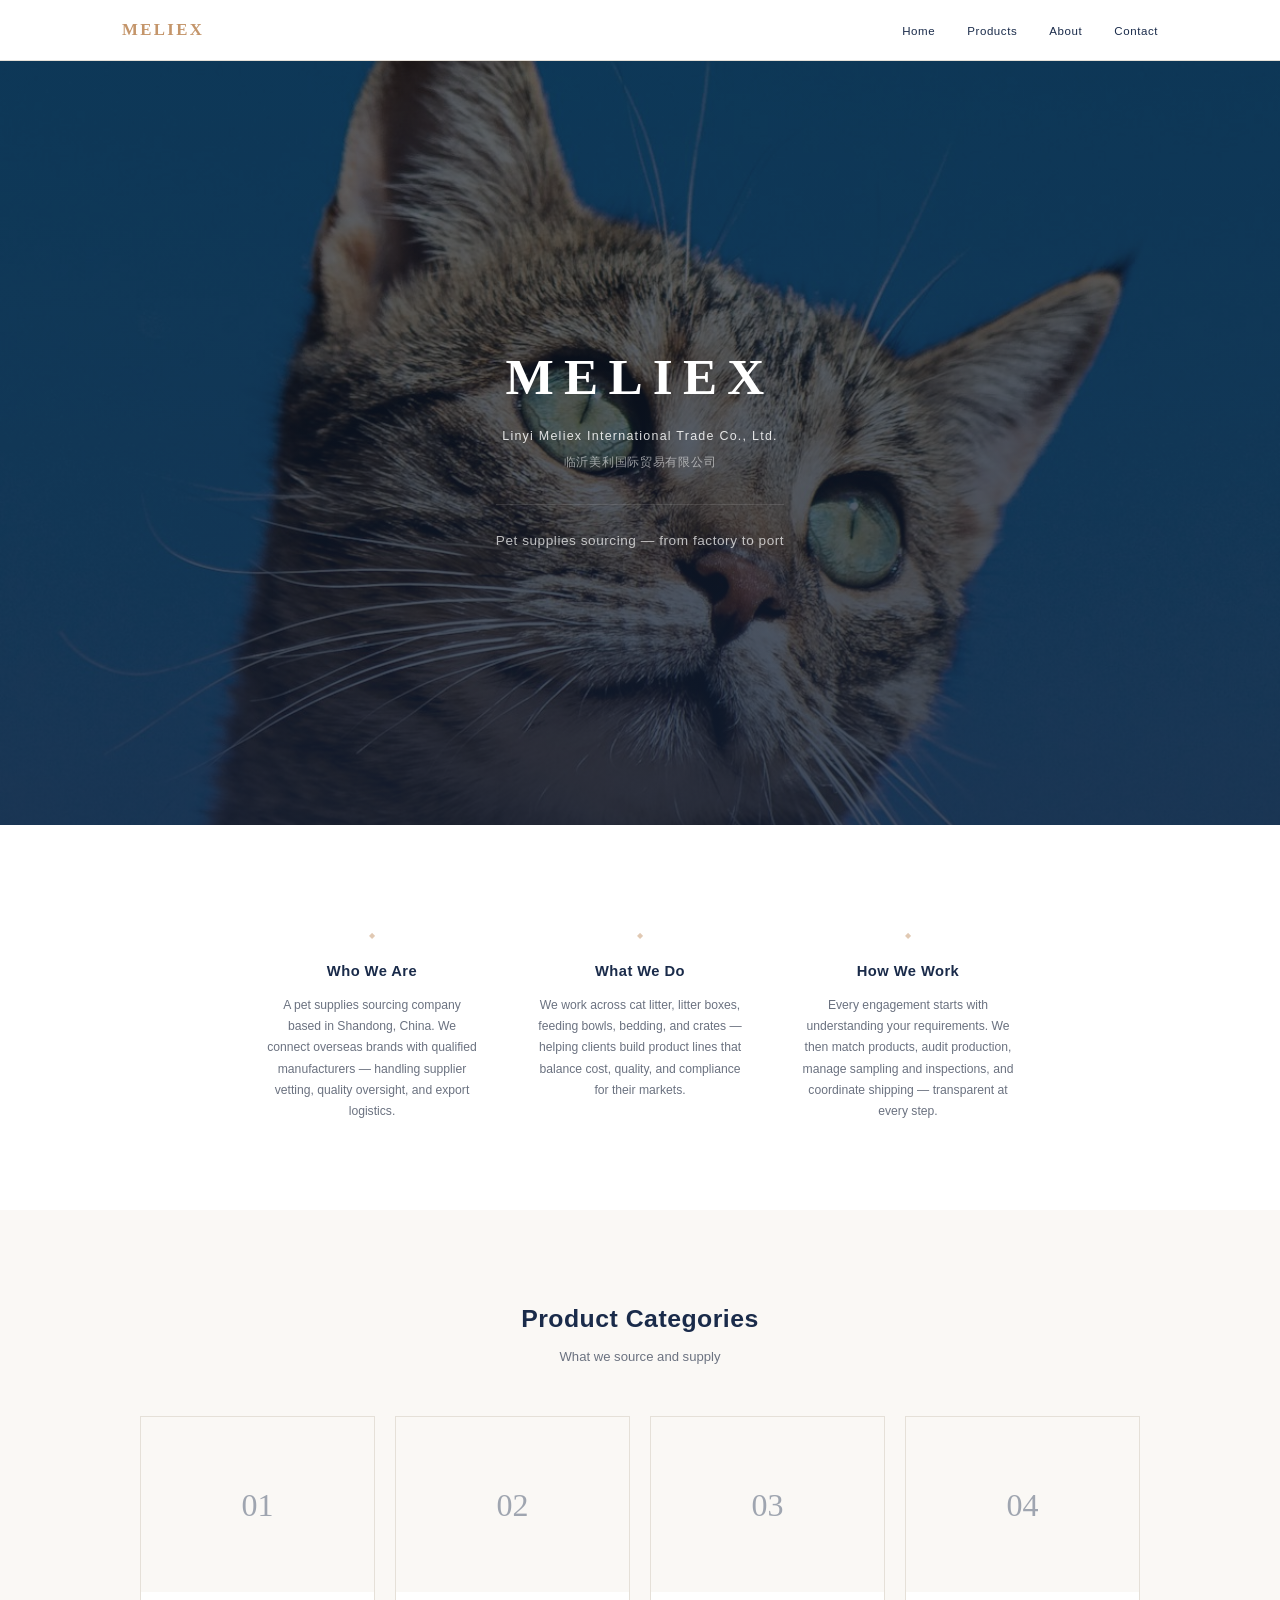
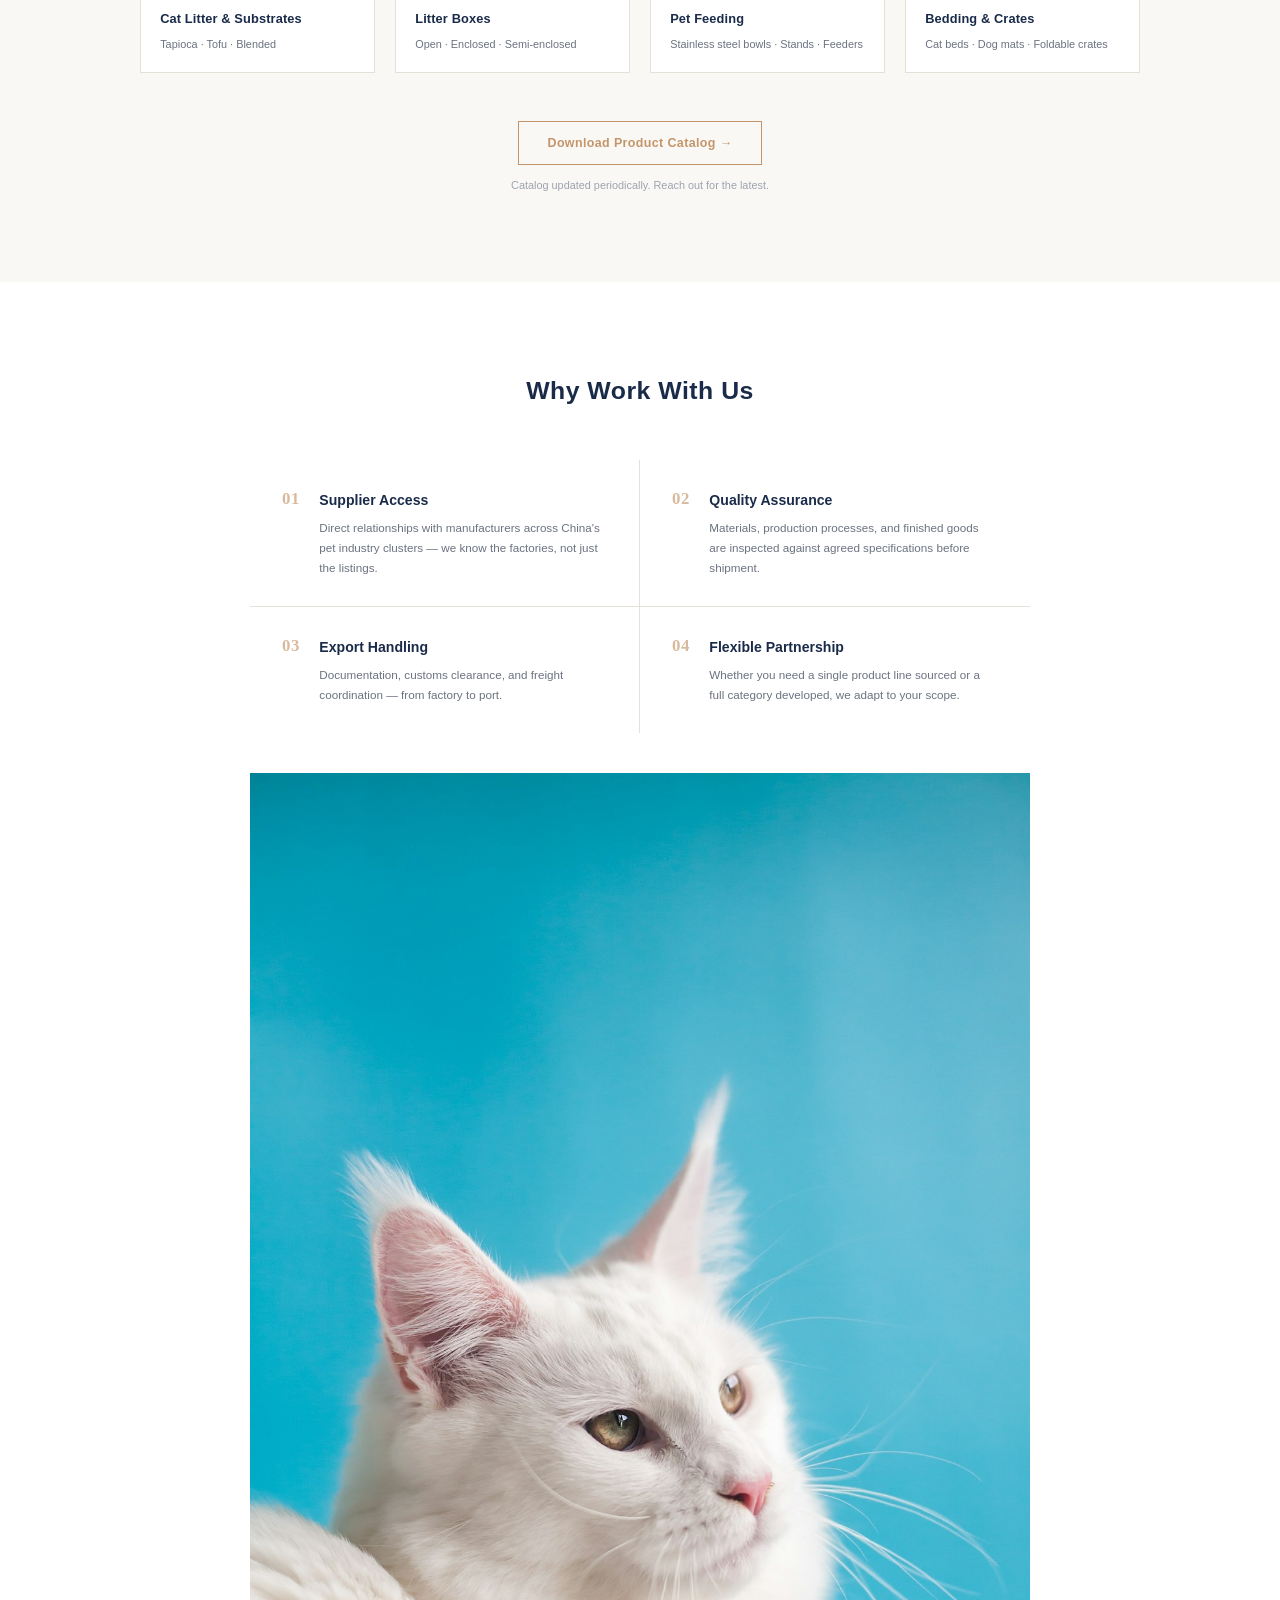
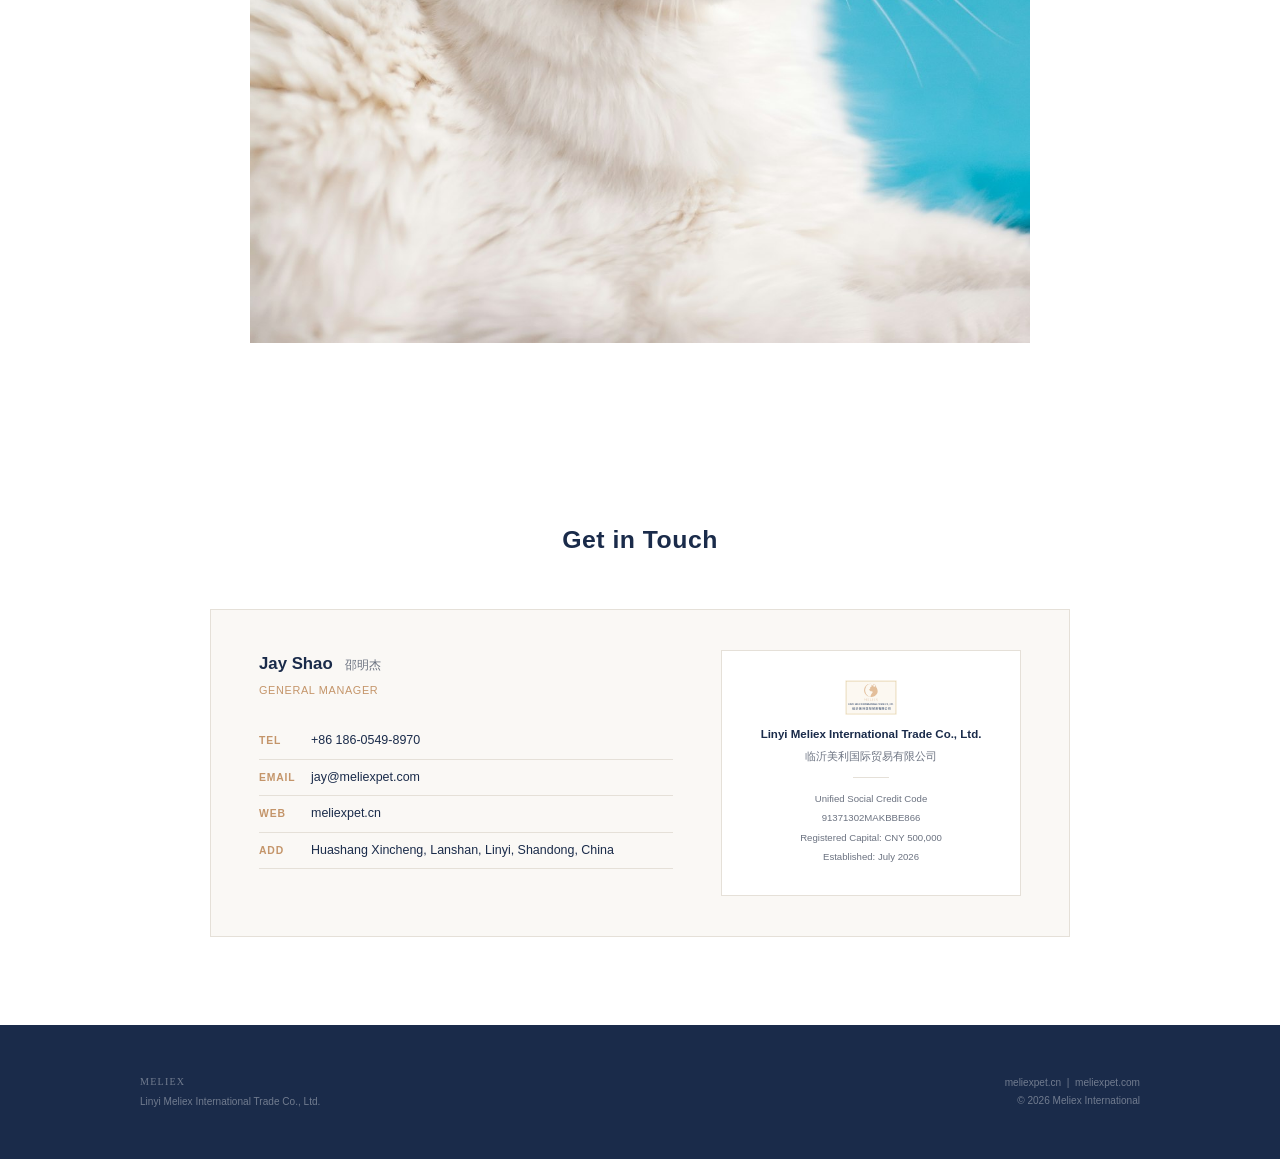
==== index.html @ 61ebe046 "Initial: Meliex homepage + admin CMS" ====
<!DOCTYPE html>
<html lang="en">
<head>
  <meta charset="UTF-8">
  <meta name="viewport" content="width=device-width, initial-scale=1.0">
  <meta name="description" content="Meliex — Pet Supplies Sourcing &amp; Supply Chain Partner. Based in China, serving brands worldwide.">
  <title>Meliex · Pet Supply Partner</title>
  <link rel="stylesheet" href="style.css">
  <link rel="icon" type="image/png" href="images/logo.png">
</head>
<body>

<!-- ====== NAV ====== -->
<nav class="nav">
  <div class="nav-inner">
    <a href="#home" class="nav-brand">MELIEX</a>
    <ul class="nav-links">
      <li><a href="#home">Home</a></li>
      <li><a href="#products">Products</a></li>
      <li><a href="#about">About</a></li>
      <li><a href="#contact">Contact</a></li>
    </ul>
  </div>
</nav>

<!-- ====== HERO ====== -->
<section id="home" class="hero">
  <div class="hero-bg">
    <img src="images/hero-cat.jpg" alt="">
  </div>
  <div class="hero-overlay"></div>
  <div class="hero-content">
    <h1 class="hero-title">MELIEX</h1>
    <p class="hero-sub">Linyi Meliex International Trade Co., Ltd.</p>
    <p class="hero-cn">临沂美利国际贸易有限公司</p>
    <p class="hero-tagline">Pet supplies sourcing &mdash; from factory to port</p>
  </div>
</section>

<!-- ====== INTRO ====== -->
<section class="section intro">
  <div class="container container-sm">
    <div class="intro-grid">
      <div class="intro-card">
        <div class="intro-mark">◆</div>
        <h3>Who We Are</h3>
        <p>A pet supplies sourcing company based in Shandong, China. We connect overseas brands with qualified manufacturers — handling supplier vetting, quality oversight, and export logistics.</p>
      </div>
      <div class="intro-card">
        <div class="intro-mark">◆</div>
        <h3>What We Do</h3>
        <p>We work across cat litter, litter boxes, feeding bowls, bedding, and crates — helping clients build product lines that balance cost, quality, and compliance for their markets.</p>
      </div>
      <div class="intro-card">
        <div class="intro-mark">◆</div>
        <h3>How We Work</h3>
        <p>Every engagement starts with understanding your requirements. We then match products, audit production, manage sampling and inspections, and coordinate shipping — transparent at every step.</p>
      </div>
    </div>
  </div>
</section>

<!-- ====== PRODUCTS ====== -->
<section id="products" class="section section-products">
  <div class="container">
    <div class="section-header">
      <h2 class="section-title">Product Categories</h2>
      <p class="section-sub">What we source and supply</p>
    </div>

    <div class="product-grid" id="productGrid">
      <p style="text-align:center;color:var(--gray);grid-column:1/-1">Loading products...</p>
    </div>

    <div class="catalog-bar">
      <a href="files/catalog.pdf" class="btn-catalog">Download Product Catalog →</a>
      <span class="catalog-hint">Catalog updated periodically. Reach out for the latest.</span>
    </div>
  </div>
</section>

<!-- ====== ADVANTAGES ====== -->
<section id="about" class="section section-advantages">
  <div class="container container-sm">
    <div class="section-header">
      <h2 class="section-title">Why Work With Us</h2>
    </div>

    <div class="adv-grid">
      <div class="adv-item">
        <span class="adv-num">01</span>
        <div>
          <h3>Supplier Access</h3>
          <p>Direct relationships with manufacturers across China's pet industry clusters — we know the factories, not just the listings.</p>
        </div>
      </div>
      <div class="adv-item">
        <span class="adv-num">02</span>
        <div>
          <h3>Quality Assurance</h3>
          <p>Materials, production processes, and finished goods are inspected against agreed specifications before shipment.</p>
        </div>
      </div>
      <div class="adv-item">
        <span class="adv-num">03</span>
        <div>
          <h3>Export Handling</h3>
          <p>Documentation, customs clearance, and freight coordination — from factory to port.</p>
        </div>
      </div>
      <div class="adv-item">
        <span class="adv-num">04</span>
        <div>
          <h3>Flexible Partnership</h3>
          <p>Whether you need a single product line sourced or a full category developed, we adapt to your scope.</p>
        </div>
      </div>
    </div>

    <div class="accent-block">
      <img src="images/accent-cat.jpg" alt="">
    </div>
  </div>
</section>

<!-- ====== CONTACT ====== -->
<section id="contact" class="section section-contact">
  <div class="container">

    <div class="section-header">
      <h2 class="section-title">Get in Touch</h2>
    </div>

    <div class="contact-card">
      <div class="contact-main">
        <p class="contact-name">Jay Shao <span>邵明杰</span></p>
        <p class="contact-role">General Manager</p>

        <table class="contact-table">
          <tr><td class="ct-label">Tel</td><td>+86 186-0549-8970</td></tr>
          <tr><td class="ct-label">Email</td><td><a href="mailto:jay@meliexpet.com">jay@meliexpet.com</a></td></tr>
          <tr><td class="ct-label">Web</td><td>meliexpet.cn</td></tr>
          <tr><td class="ct-label">Add</td><td>Huashang Xincheng, Lanshan, Linyi, Shandong, China</td></tr>
        </table>
      </div>

      <div class="contact-side">
        <div class="license-card">
          <img src="images/logo.png" alt="Meliex" class="license-logo">
          <p class="license-name">Linyi Meliex International Trade Co., Ltd.</p>
          <p class="license-name-cn">临沂美利国际贸易有限公司</p>
          <hr>
          <p class="license-detail">Unified Social Credit Code<br>91371302MAKBBE866</p>
          <p class="license-detail">Registered Capital: CNY 500,000</p>
          <p class="license-detail">Established: July 2026</p>
        </div>
      </div>
    </div>

  </div>
</section>

<!-- ====== FOOTER ====== -->
<footer class="footer">
  <div class="container footer-inner">
    <div>
      <p class="footer-name">MELIEX</p>
      <p>Linyi Meliex International Trade Co., Ltd.</p>
    </div>
    <div class="footer-right">
      <p>meliexpet.cn &nbsp;|&nbsp; meliexpet.com</p>
      <p>&copy; 2026 Meliex International</p>
    </div>
  </div>
</footer>

<script>
// Load products from JSON
fetch('data/products.json')
  .then(r => r.json())
  .then(data => {
    const grid = document.getElementById('productGrid');
    if (!data.products || !data.products.length) {
      grid.innerHTML = '<p style="text-align:center;color:var(--gray);grid-column:1/-1">Products coming soon.</p>';
      return;
    }
    grid.innerHTML = data.products
      .sort((a, b) => (a.order || 99) - (b.order || 99))
      .map((p, i) => `
        <div class="product-card">
          <div class="pc-img">
            ${p.image
              ? `<img src="images/products/${p.image}" alt="${p.name}" loading="lazy">`
              : `<div class="pc-placeholder">${String(i+1).padStart(2,'0')}</div>`
            }
          </div>
          <h4>${p.name}</h4>
          <p>${p.description}</p>
        </div>
      `).join('');
  })
  .catch(() => {
    document.getElementById('productGrid').innerHTML =
      '<p style="text-align:center;color:var(--gray);grid-column:1/-1">Products coming soon.</p>';
  });
</script>
</body>
</html>
---- style.css ----
/* ============================================
   MELIEX — Pet Supply Sourcing Partner
   Gold #C4956A  ·  Navy #1A2B4A  ·  Cream #F5F0E8
   ============================================ */

:root {
  --gold:      #C4956A;
  --gold-lite: #D4B08C;
  --dark:      #1A2B4A;
  --dark-soft: #2C3E5A;
  --cream:     #F5F0E8;
  --white:     #FFFFFF;
  --gray:      #6B7280;
  --gray-lite: #9CA3AF;
  --line:      #E5E0D8;
  --bg:        #FAF8F5;
}

*,*::before,*::after{box-sizing:border-box;margin:0;padding:0}
html{scroll-behavior:smooth;font-size:16px}
body{
  font-family:-apple-system,BlinkMacSystemFont,"Segoe UI",Roboto,"Helvetica Neue",Arial,sans-serif;
  color:var(--dark);background:var(--white);
  line-height:1.7;
  -webkit-font-smoothing:antialiased
}
img{display:block;max-width:100%}
a{color:var(--gold);text-decoration:none;transition:color .2s}
a:hover{color:var(--dark)}

/* -------- nav -------- */
.nav{
  position:fixed;top:0;left:0;right:0;z-index:100;
  background:rgba(255,255,255,.92);
  backdrop-filter:blur(16px);
  border-bottom:1px solid var(--line)
}
.nav-inner{
  max-width:1100px;margin:0 auto;
  display:flex;align-items:center;justify-content:space-between;
  height:60px;padding:0 2rem
}
.nav-brand{
  font-family:Georgia,"Times New Roman",serif;
  font-size:1.05rem;font-weight:700;
  letter-spacing:.14em;color:var(--gold)
}
.nav-links{list-style:none;display:flex;gap:2rem}
.nav-links a{
  font-size:.72rem;font-weight:500;color:var(--dark);
  letter-spacing:.05em;padding-bottom:3px;
  border-bottom:2px solid transparent;transition:border-color .2s
}
.nav-links a:hover{border-bottom-color:var(--gold)}

/* -------- hero -------- */
.hero{
  position:relative;height:85vh;min-height:540px;
  display:flex;align-items:center;justify-content:center;
  overflow:hidden;margin-top:60px
}
.hero-bg{
  position:absolute;inset:0;z-index:0
}
.hero-bg img{
  width:100%;height:100%;object-fit:cover;
  filter:brightness(.5) saturate(.8)
}
.hero-overlay{
  position:absolute;inset:0;z-index:1;
  background:linear-gradient(180deg,rgba(26,43,74,.2) 0%,rgba(26,43,74,.6) 100%)
}
.hero-content{
  position:relative;z-index:2;text-align:center;color:var(--white);
  padding:2rem;max-width:640px
}
.hero-title{
  font-family:Georgia,"Times New Roman",serif;
  font-size:3.2rem;font-weight:700;
  letter-spacing:.2em;margin-bottom:.4rem
}
.hero-sub{
  font-size:.78rem;font-weight:500;
  letter-spacing:.1em;opacity:.85;margin-bottom:.25rem
}
.hero-cn{
  font-size:.75rem;opacity:.55;letter-spacing:.06em;margin-bottom:2rem
}
.hero-tagline{
  font-size:.85rem;opacity:.7;
  letter-spacing:.04em;
  border-top:1px solid rgba(255,255,255,.15);
  padding-top:1.5rem
}

/* -------- sections -------- */
.section{padding:5.5rem 2rem}
.section-products{background:var(--bg)}
.section-contact{background:var(--white)}
.container{max-width:1000px;margin:0 auto}
.container-sm{max-width:780px;margin:0 auto}

.section-header{text-align:center;margin-bottom:3rem}
.section-title{
  font-size:1.55rem;font-weight:700;color:var(--dark);
  letter-spacing:.02em;margin-bottom:.35rem
}
.section-sub{
  color:var(--gray);font-size:.82rem;
  max-width:360px;margin:0 auto
}

/* -------- intro -------- */
.intro{padding-top:5rem;padding-bottom:4rem}
.intro-grid{
  display:grid;grid-template-columns:repeat(3,1fr);
  gap:1.5rem
}
.intro-card{
  text-align:center;padding:1.5rem 1rem
}
.intro-mark{
  font-size:.5rem;color:var(--gold);margin-bottom:1rem;opacity:.5
}
.intro-card h3{
  font-size:.92rem;font-weight:600;color:var(--dark);
  margin-bottom:.7rem;letter-spacing:.03em
}
.intro-card p{
  font-size:.76rem;color:var(--gray);line-height:1.75
}

/* -------- products -------- */
.product-grid{
  display:grid;
  grid-template-columns:repeat(4,1fr);
  gap:1.25rem;margin-bottom:3rem
}
.product-card{
  background:var(--white);
  border:1px solid var(--line);
  overflow:hidden;
  transition:transform .25s,border-color .25s,box-shadow .25s
}
.product-card:hover{
  transform:translateY(-4px);
  border-color:var(--gold-dim);
  box-shadow:0 8px 28px rgba(0,0,0,.05)
}
.pc-img{
  aspect-ratio:4/3;background:var(--bg);
  display:flex;align-items:center;justify-content:center
}
.pc-placeholder{
  font-family:Georgia,serif;
  font-size:2rem;color:var(--gold-dim);opacity:.4
}
.pc-img img{
  width:100%;height:100%;object-fit:cover
}
.product-card h4{
  font-size:.8rem;font-weight:600;color:var(--dark);
  padding:1rem 1.2rem .15rem;letter-spacing:.01em
}
.product-card p{
  font-size:.68rem;color:var(--gray);
  padding:.15rem 1.2rem 1.2rem
}

.catalog-bar{text-align:center;margin-top:.5rem}
.btn-catalog{
  display:inline-block;
  padding:.65rem 1.8rem;
  border:1.5px solid var(--gold);
  color:var(--gold);
  font-size:.78rem;font-weight:600;
  letter-spacing:.03em;
  transition:all .25s
}
.btn-catalog:hover{background:var(--gold);color:var(--white)}
.catalog-hint{
  display:block;margin-top:.65rem;
  font-size:.68rem;color:var(--gray-lite)
}

/* -------- advantages -------- */
.section-advantages{background:var(--white)}
.adv-grid{
  display:grid;grid-template-columns:1fr 1fr;
  gap:0
}
.adv-item{
  display:flex;align-items:flex-start;gap:1.2rem;
  padding:1.8rem 2rem;
  border-bottom:1px solid var(--line)
}
.adv-item:nth-child(odd){border-right:1px solid var(--line)}
.adv-item:nth-child(n+3){border-bottom:none}
.adv-num{
  flex-shrink:0;
  font-family:Georgia,serif;
  font-size:1.05rem;color:var(--gold);
  font-weight:700;letter-spacing:.04em;
  opacity:.65;line-height:1.2
}
.adv-item h3{
  font-size:.88rem;font-weight:600;color:var(--dark);
  margin-bottom:.3rem
}
.adv-item p{
  font-size:.73rem;color:var(--gray);line-height:1.7
}

.accent-block{margin-top:2.5rem}
.accent-img{
  width:100%;height:220px;object-fit:cover;
  border:1px solid var(--line)
}

/* -------- contact -------- */
.contact-card{
  display:flex;gap:3rem;
  max-width:860px;margin:2rem auto 0;
  padding:2.5rem 3rem;
  background:var(--bg);
  border:1px solid var(--line)
}
.contact-main{flex:1}
.contact-side{flex:0 0 300px}

.contact-name{
  font-size:1.05rem;font-weight:700;color:var(--dark);
  margin-bottom:.1rem
}
.contact-name span{
  font-weight:400;font-size:.75rem;
  color:var(--gray);margin-left:.5rem
}
.contact-role{
  font-size:.68rem;color:var(--gold);letter-spacing:.06em;
  margin-bottom:1.5rem;text-transform:uppercase
}

.contact-table{width:100%;border-collapse:collapse}
.contact-table td{
  padding:.45rem 0;font-size:.78rem;color:var(--dark);
  border-bottom:1px solid var(--line)
}
.ct-label{
  width:52px;font-size:.65rem!important;
  font-weight:700;color:var(--gold)!important;
  text-transform:uppercase;letter-spacing:.08em
}
.contact-table a{color:var(--dark)}
.contact-table a:hover{color:var(--gold)}

/* -------- license -------- */
.license-card{
  padding:1.8rem;background:var(--white);
  border:1px solid var(--line);text-align:center
}
.license-logo{max-width:52px;margin:0 auto .7rem;opacity:.65}
.license-name{
  font-size:.72rem;font-weight:600;color:var(--dark);
  margin-bottom:.25rem;line-height:1.5
}
.license-name-cn{
  font-size:.68rem;color:var(--gray);margin-bottom:.7rem
}
.license-card hr{
  border:none;height:1px;background:var(--line);
  width:36px;margin:0 auto .7rem
}
.license-detail{
  font-size:.6rem;color:var(--gray);line-height:2
}

/* -------- footer -------- */
.footer{
  background:var(--dark);padding:3rem 2rem
}
.footer-inner{
  display:flex;justify-content:space-between;align-items:center
}
.footer-name{
  font-family:Georgia,"Times New Roman",serif;
  font-size:.75rem;color:var(--gold);letter-spacing:.12em;
  margin-bottom:.1rem
}
.footer-inner p{color:rgba(255,255,255,.38);font-size:.63rem;line-height:1.8}
.footer-right{text-align:right}

/* -------- responsive -------- */
@media(max-width:768px){
  .hero{height:65vh;min-height:420px}
  .hero-title{font-size:2.2rem}
  .nav-inner{padding:0 1rem}
  .nav-links{gap:1rem}
  .section{padding:3.5rem 1.5rem}
  .intro-grid{grid-template-columns:1fr;gap:1rem}
  .intro-card{padding:1rem}
  .product-grid{grid-template-columns:repeat(2,1fr)}
  .adv-grid{grid-template-columns:1fr}
  .adv-item{border-right:none!important;padding:1.2rem 1.5rem}
  .adv-item:nth-child(3){border-bottom:1px solid var(--line)}
  .contact-card{flex-direction:column;gap:2rem;padding:2rem 1.5rem}
  .contact-side{flex:none}
  .footer-inner{flex-direction:column;gap:1rem;text-align:center}
  .footer-right{text-align:center}
}
@media(max-width:480px){
  .hero{height:55vh;min-height:360px}
  .hero-title{font-size:1.7rem}
  .nav-links{gap:.7rem;font-size:.7rem}
  .product-grid{grid-template-columns:1fr}
  .contact-card{padding:1.5rem 1rem}
}
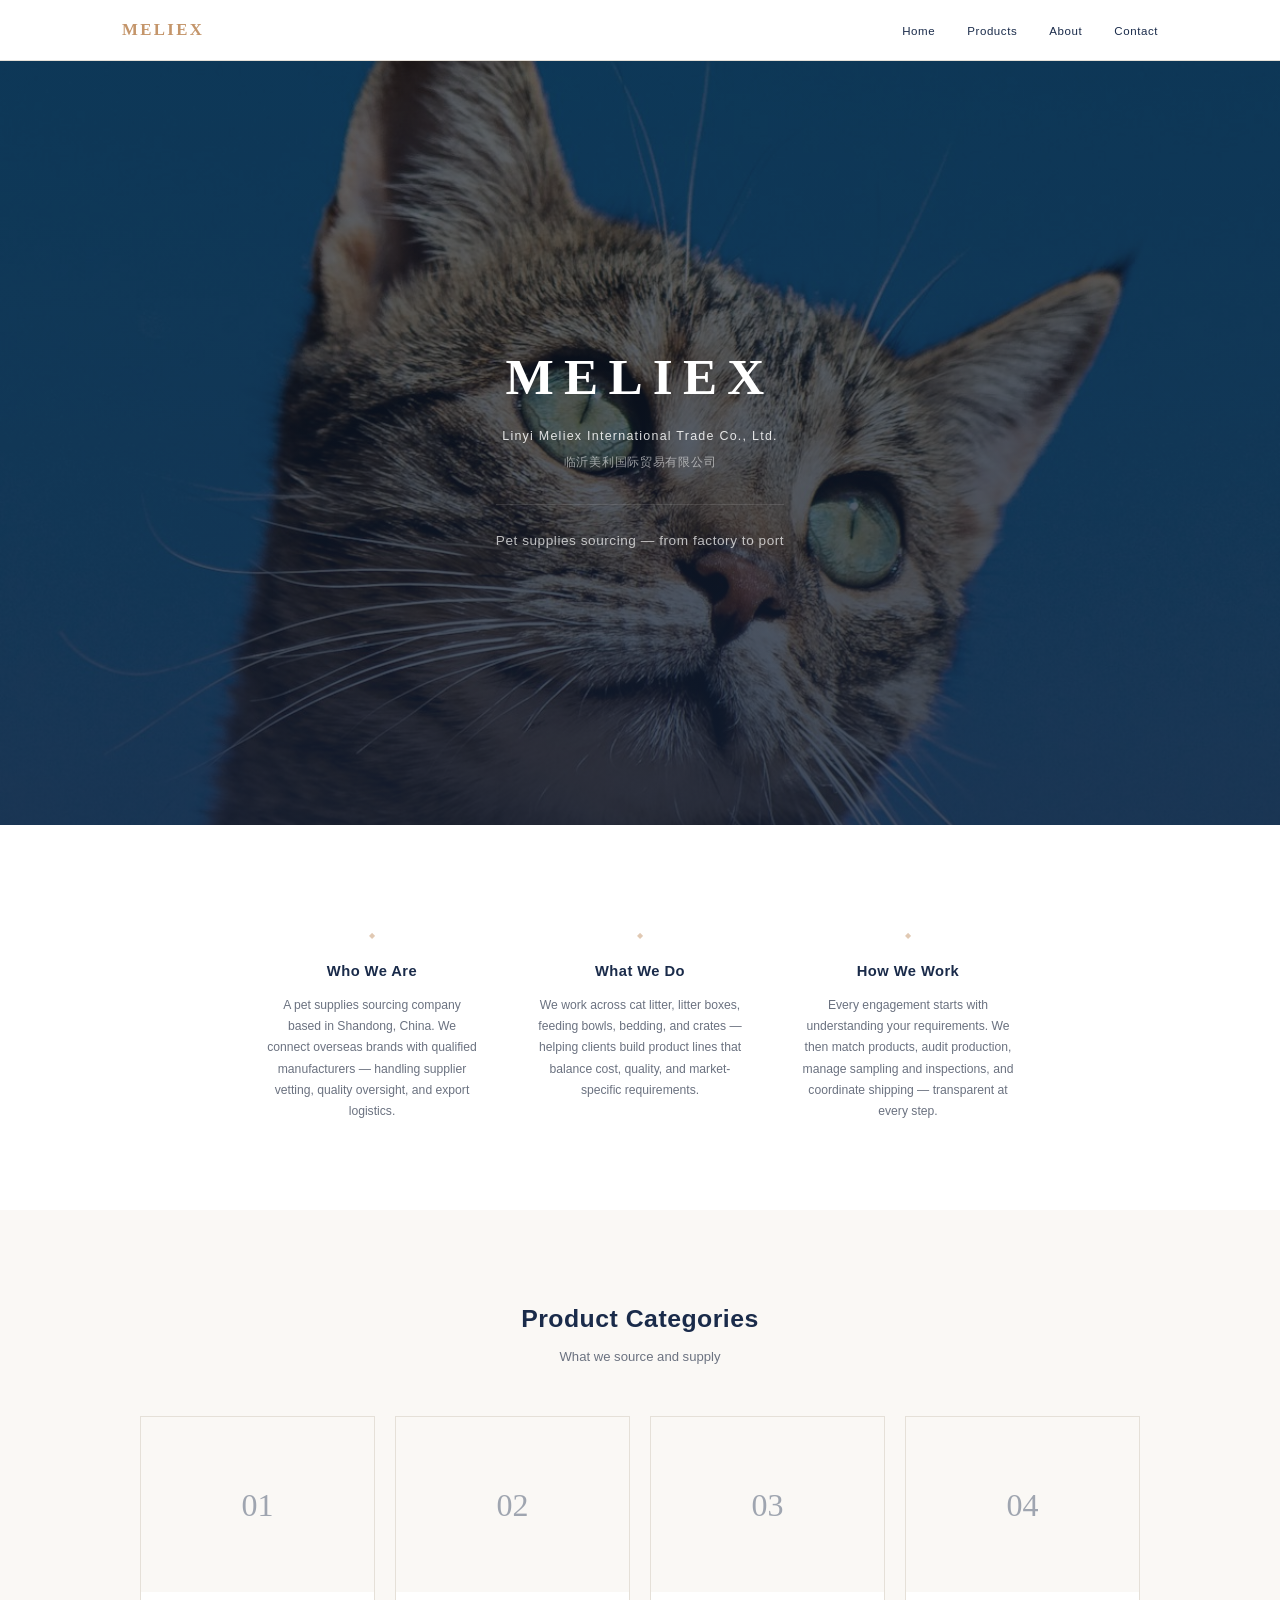
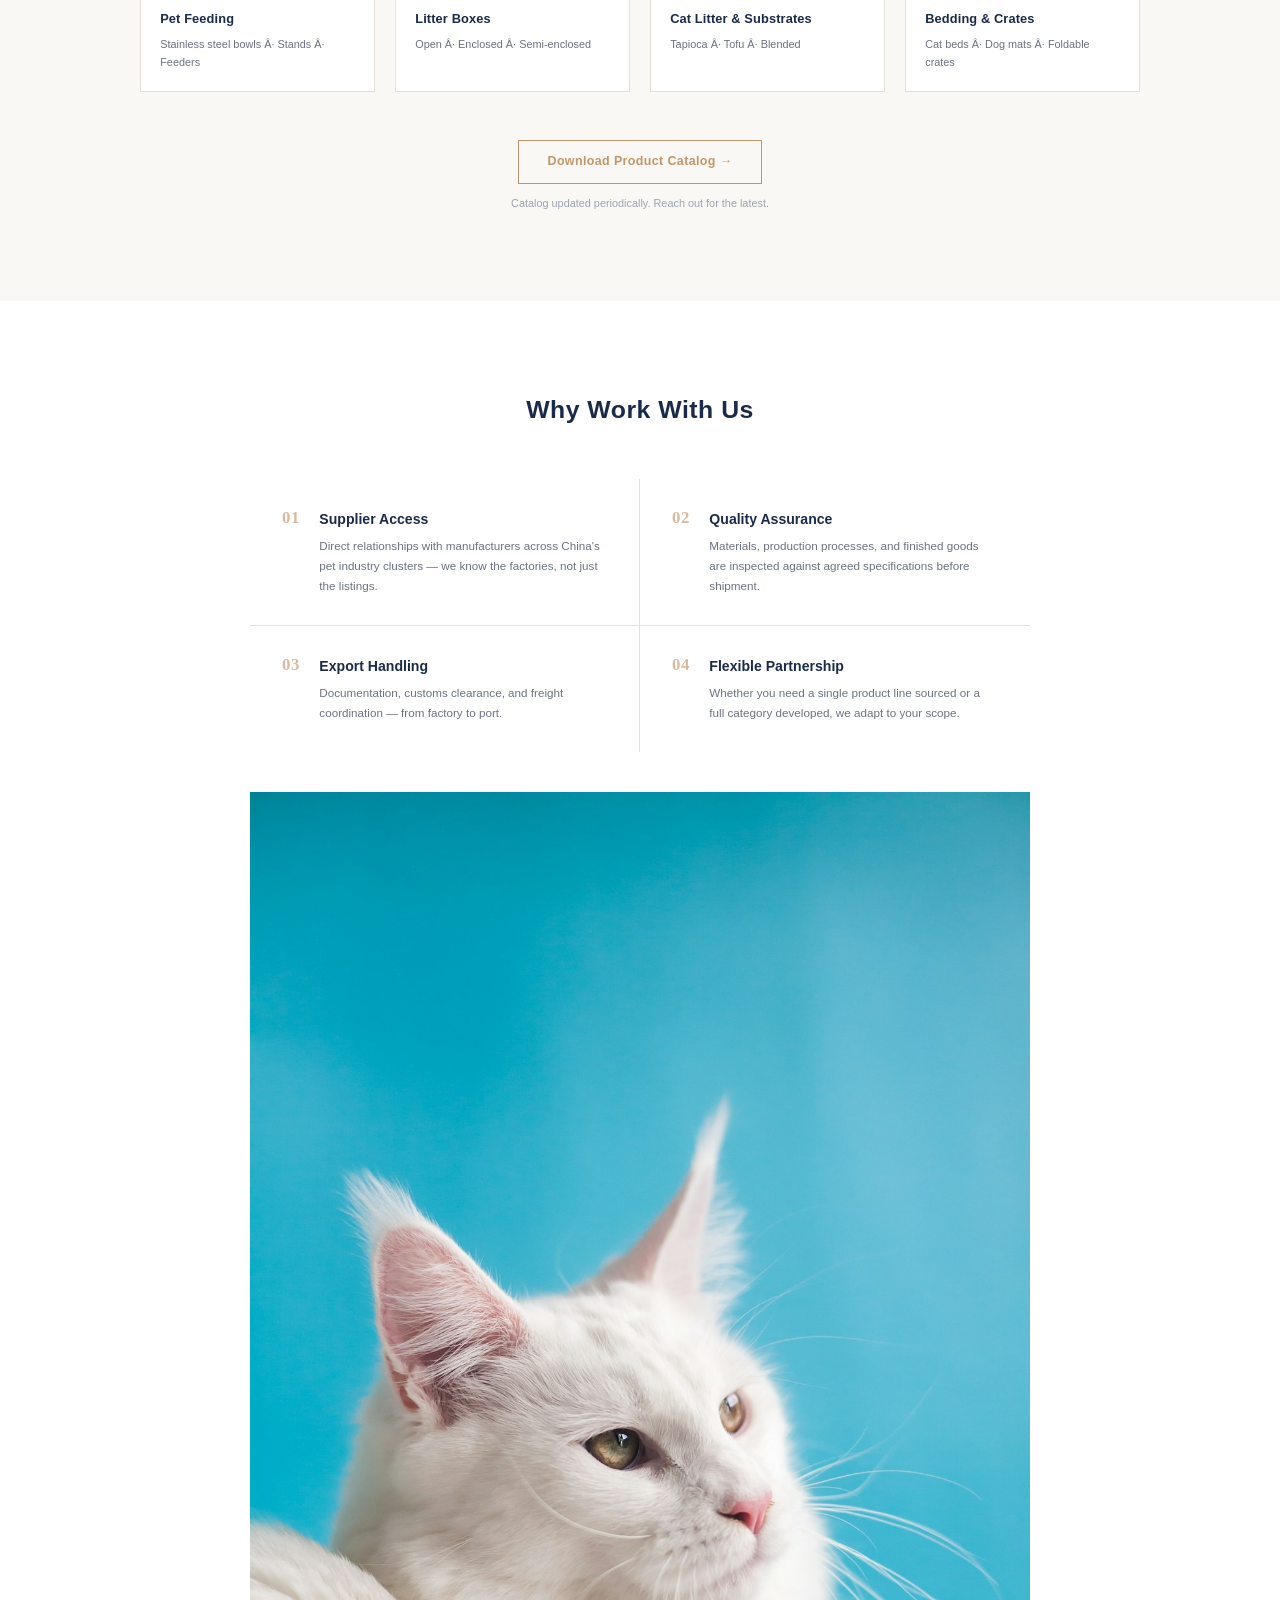
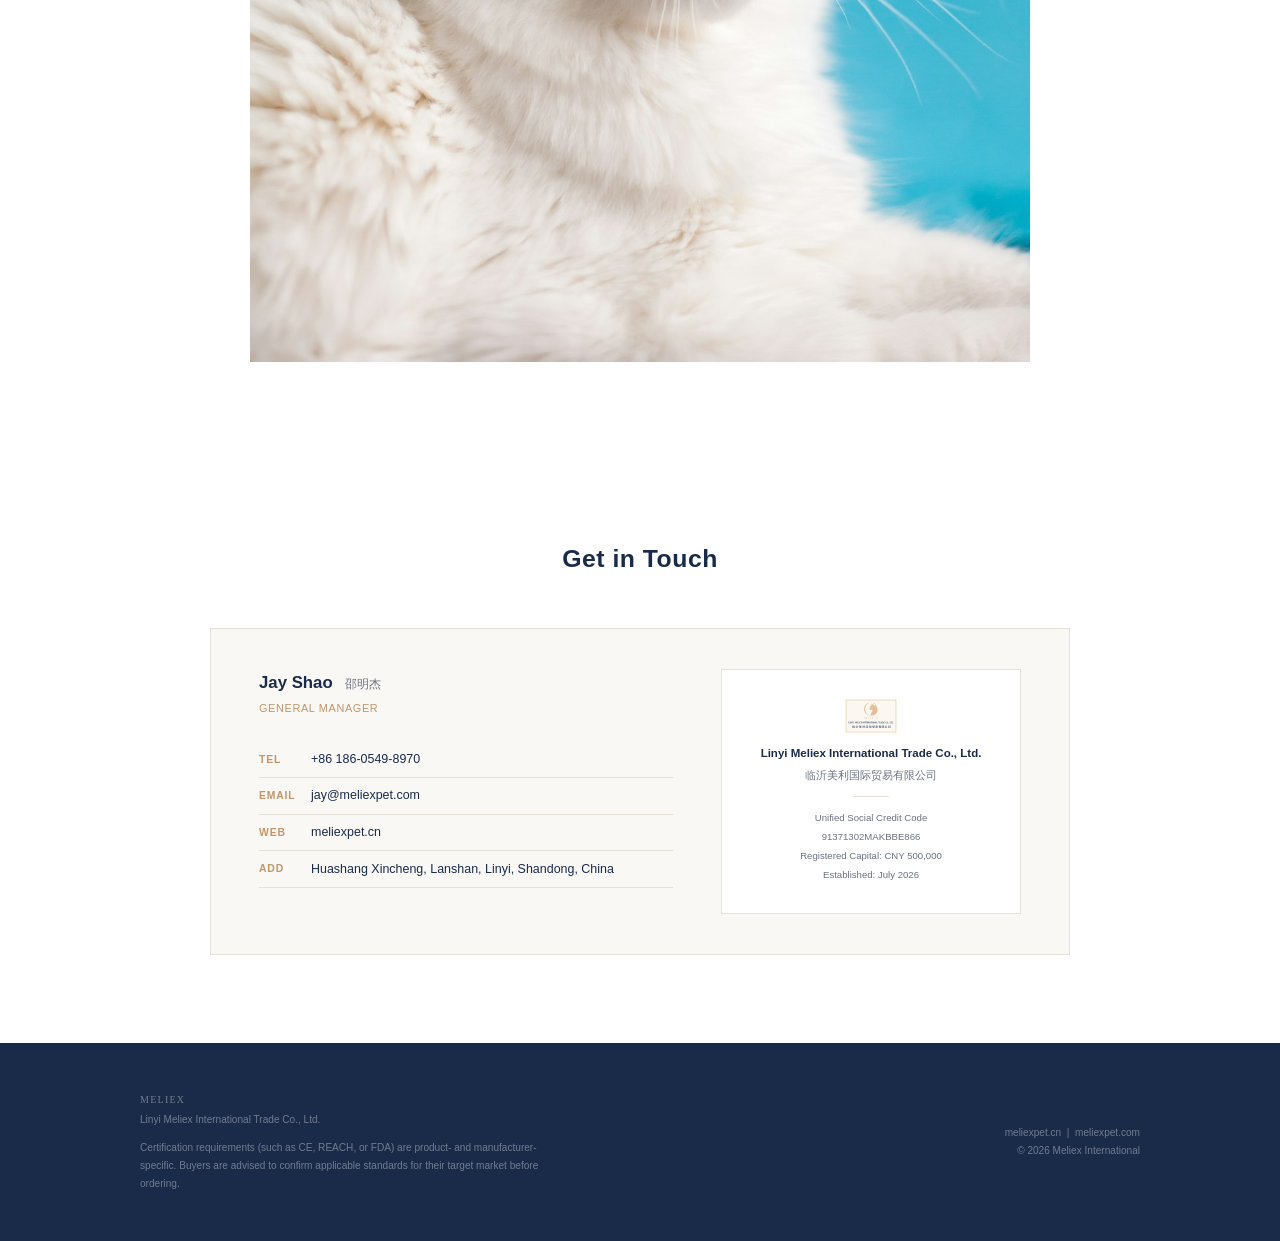
==== commit b04acb4a: "后台图片上传 + 合规声明" ====
--- a/index.html
+++ b/index.html
@@ -49,7 +49,7 @@
       <div class="intro-card">
         <div class="intro-mark">◆</div>
         <h3>What We Do</h3>
-        <p>We work across cat litter, litter boxes, feeding bowls, bedding, and crates — helping clients build product lines that balance cost, quality, and compliance for their markets.</p>
+        <p>We work across cat litter, litter boxes, feeding bowls, bedding, and crates — helping clients build product lines that balance cost, quality, and market-specific requirements.</p>
       </div>
       <div class="intro-card">
         <div class="intro-mark">◆</div>
@@ -166,6 +166,7 @@
     <div>
       <p class="footer-name">MELIEX</p>
       <p>Linyi Meliex International Trade Co., Ltd.</p>
+      <p class="footer-disclaimer">Certification requirements (such as CE, REACH, or FDA) are product- and manufacturer-specific. Buyers are advised to confirm applicable standards for their target market before ordering.</p>
     </div>
     <div class="footer-right">
       <p>meliexpet.cn &nbsp;|&nbsp; meliexpet.com</p>
--- a/style.css
+++ b/style.css
@@ -288,6 +288,7 @@
   margin-bottom:.1rem
 }
 .footer-inner p{color:rgba(255,255,255,.38);font-size:.63rem;line-height:1.8}
+.footer-disclaimer{max-width:420px;margin-top:.6rem}
 .footer-right{text-align:right}
 
 /* -------- responsive -------- */
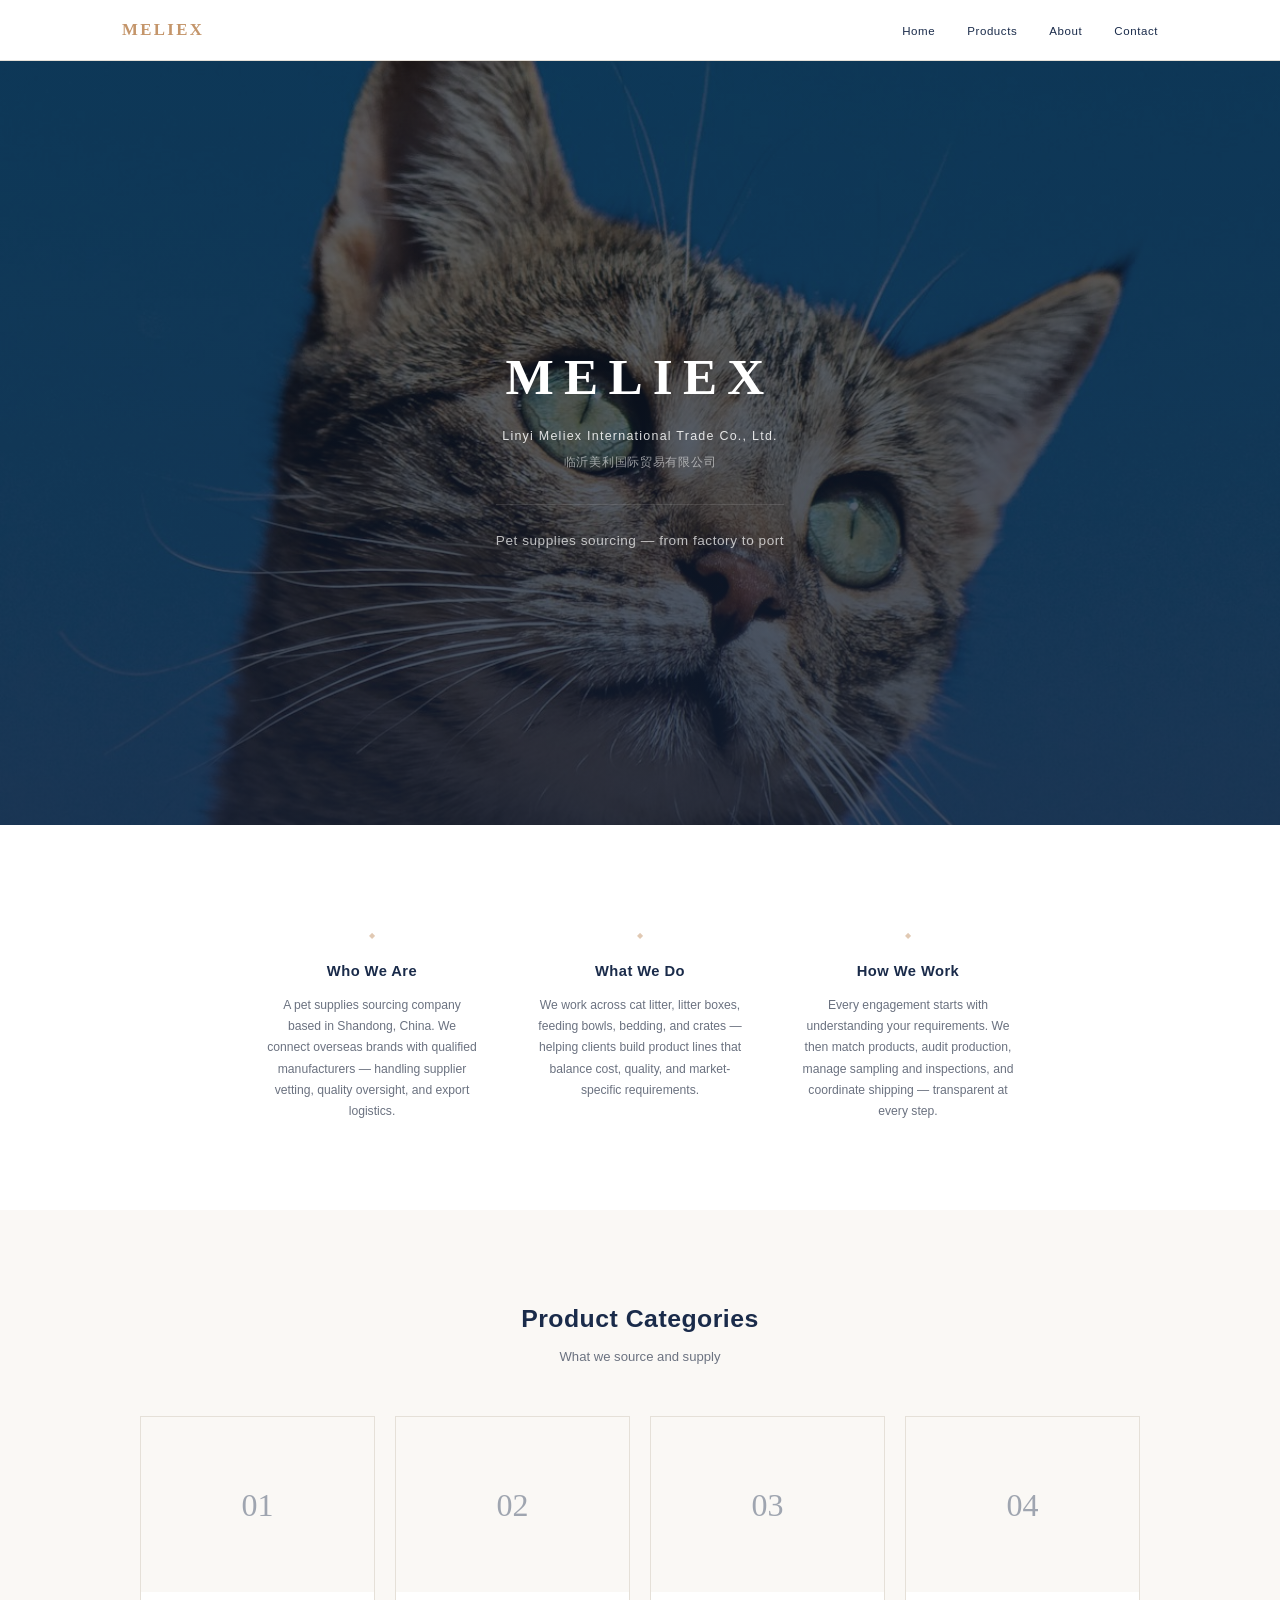
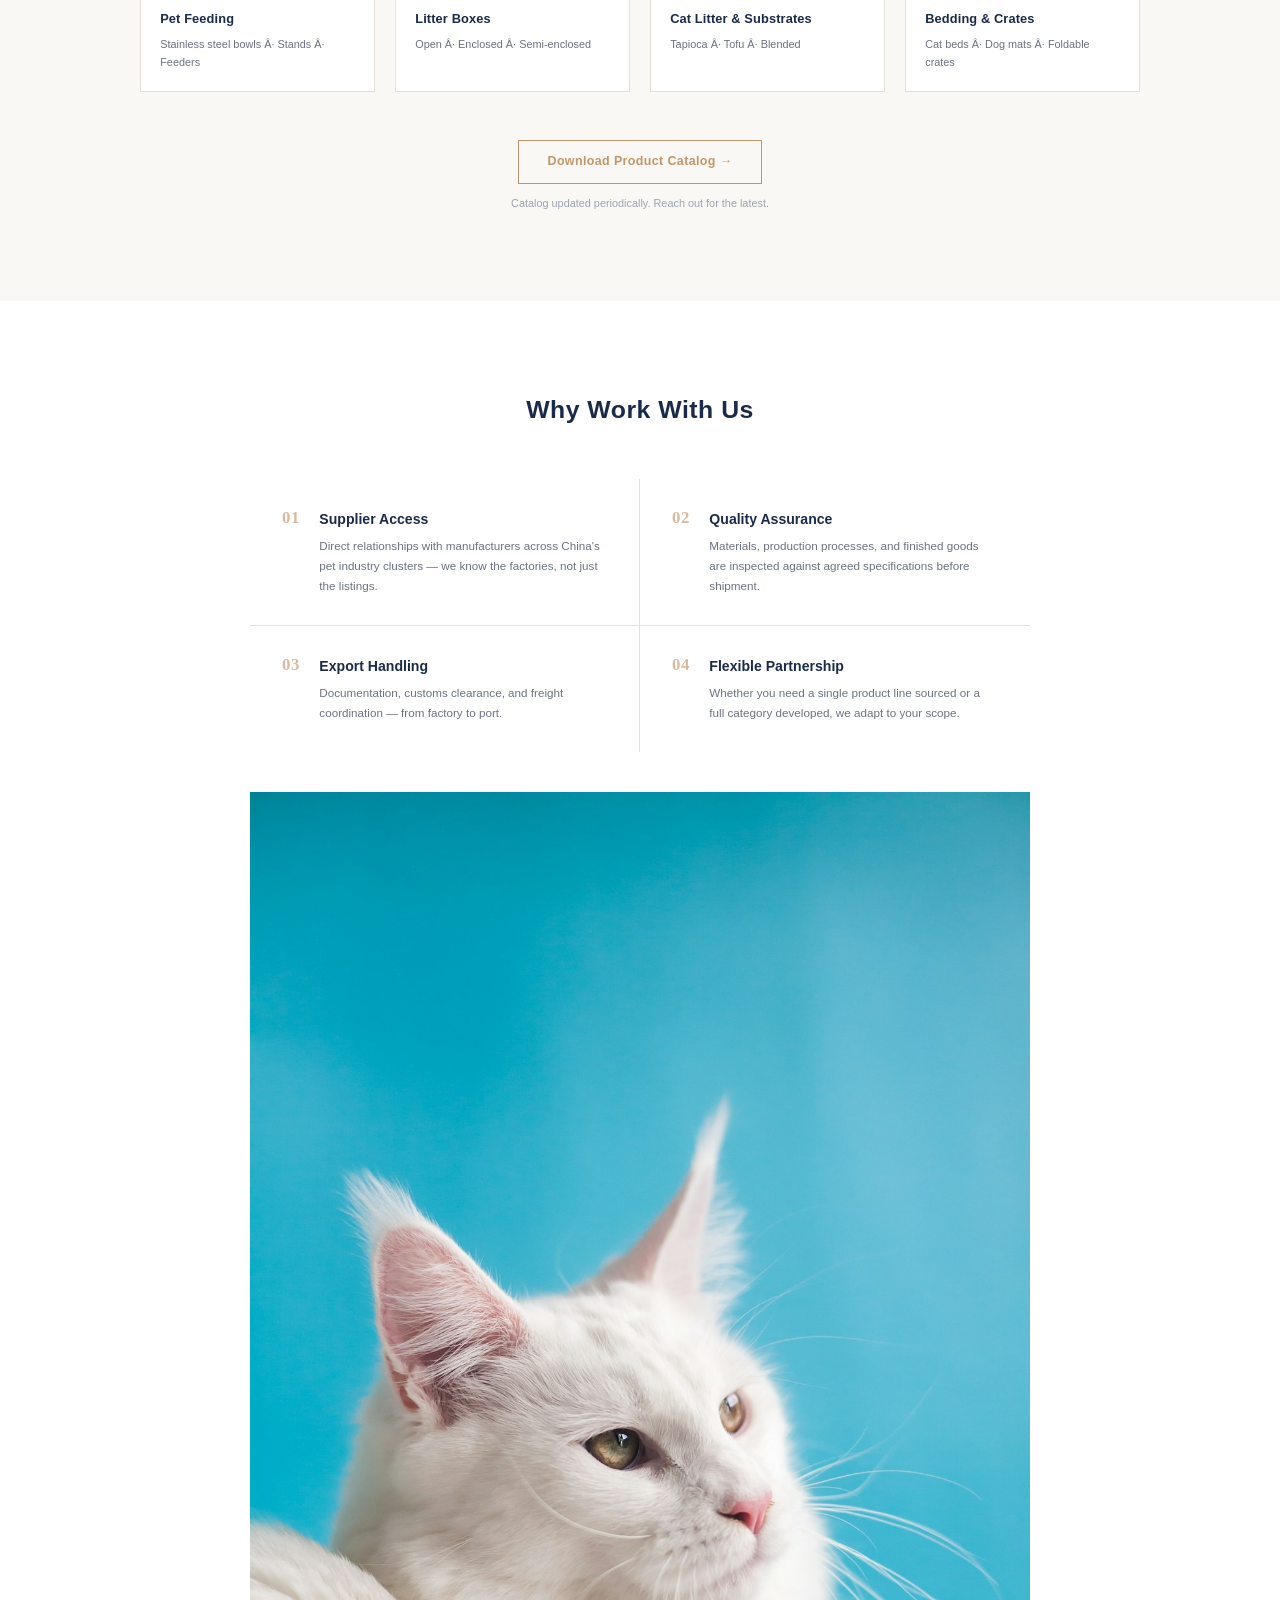
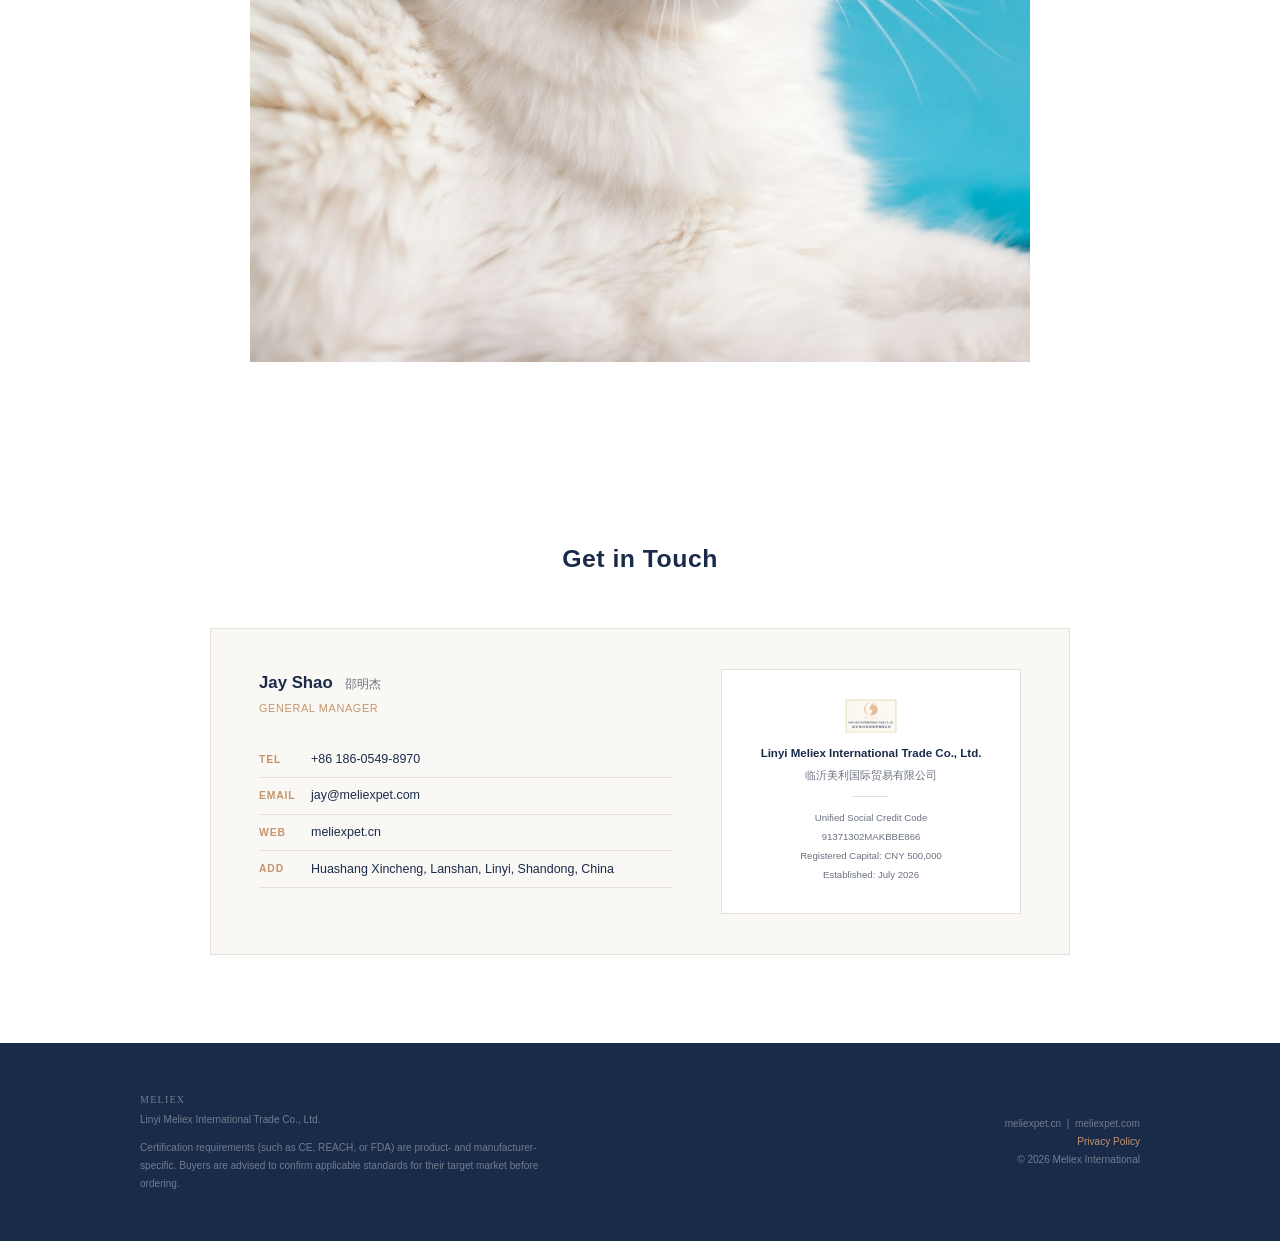
==== commit f439aa01: "GDPR合规：隐私政策页 + footer链接" ====
--- a/index.html
+++ b/index.html
@@ -170,6 +170,7 @@
     </div>
     <div class="footer-right">
       <p>meliexpet.cn &nbsp;|&nbsp; meliexpet.com</p>
+      <p><a href="/privacy">Privacy Policy</a></p>
       <p>&copy; 2026 Meliex International</p>
     </div>
   </div>
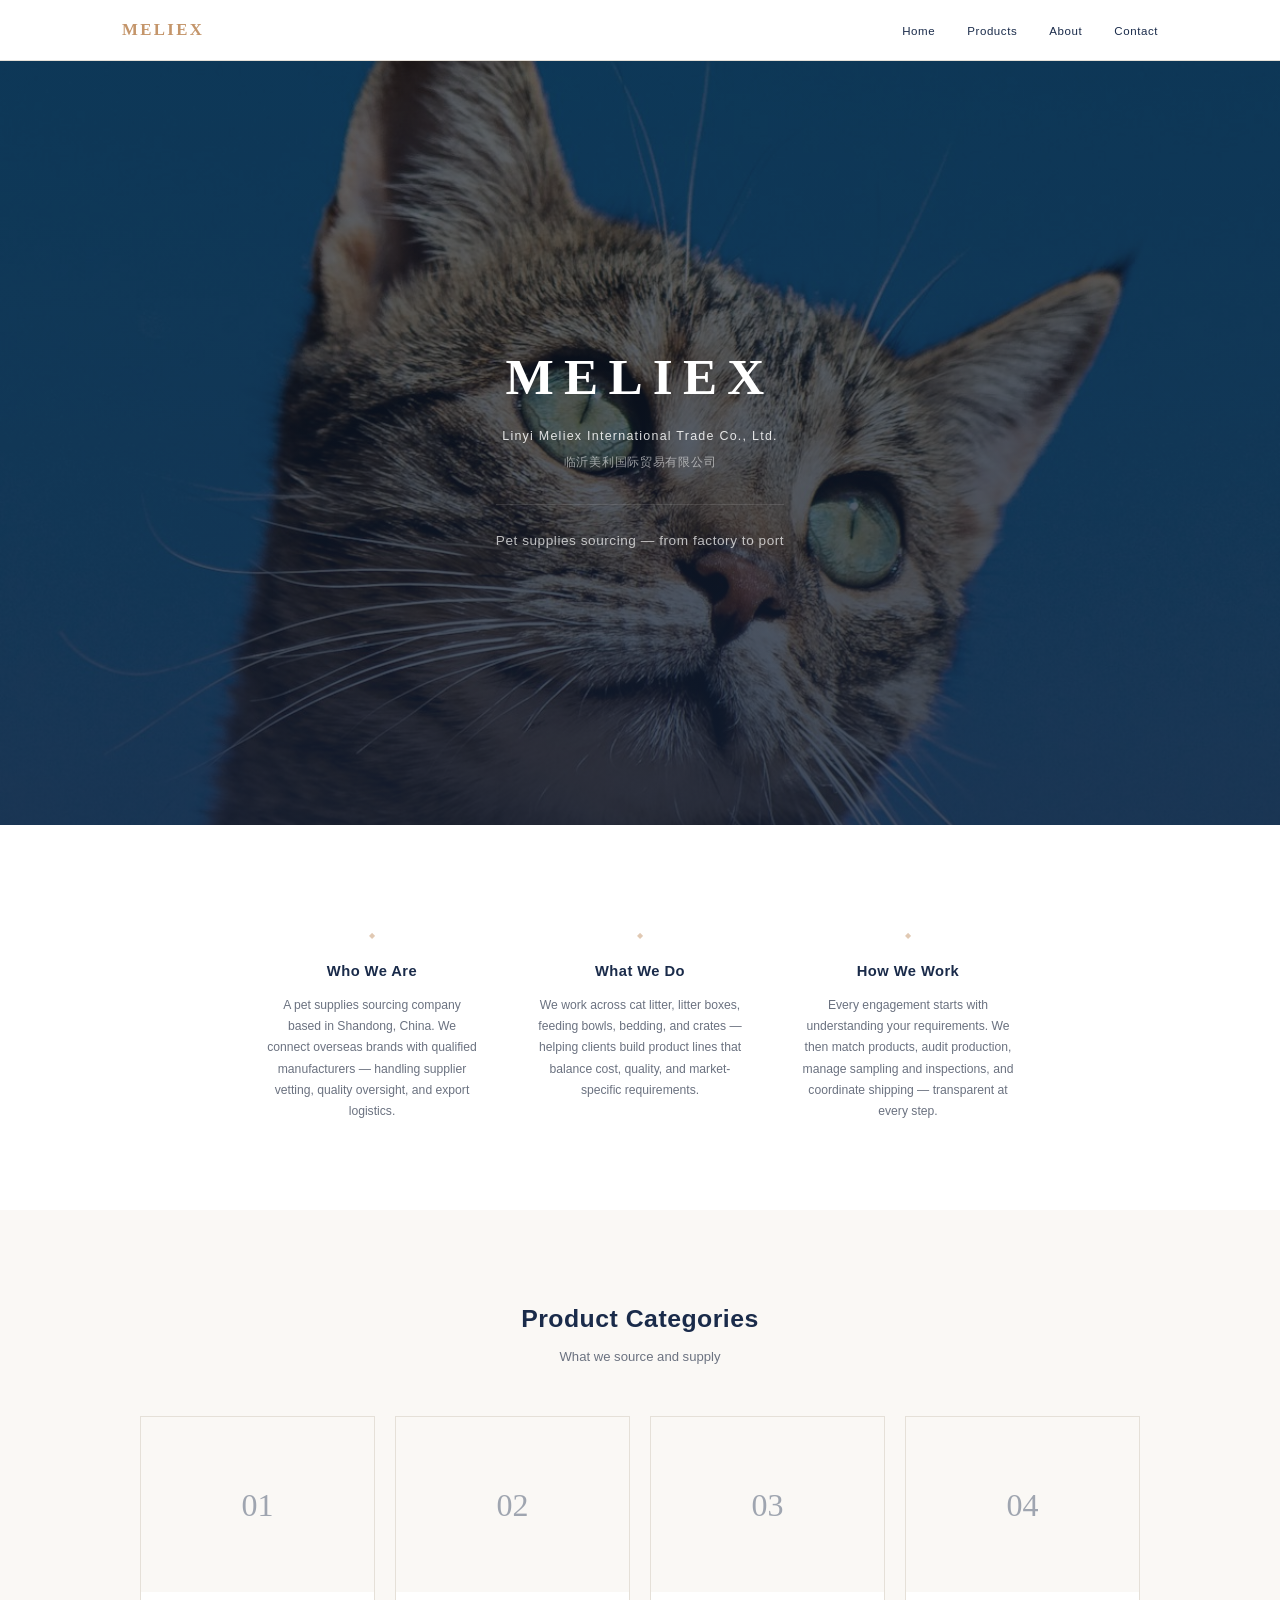
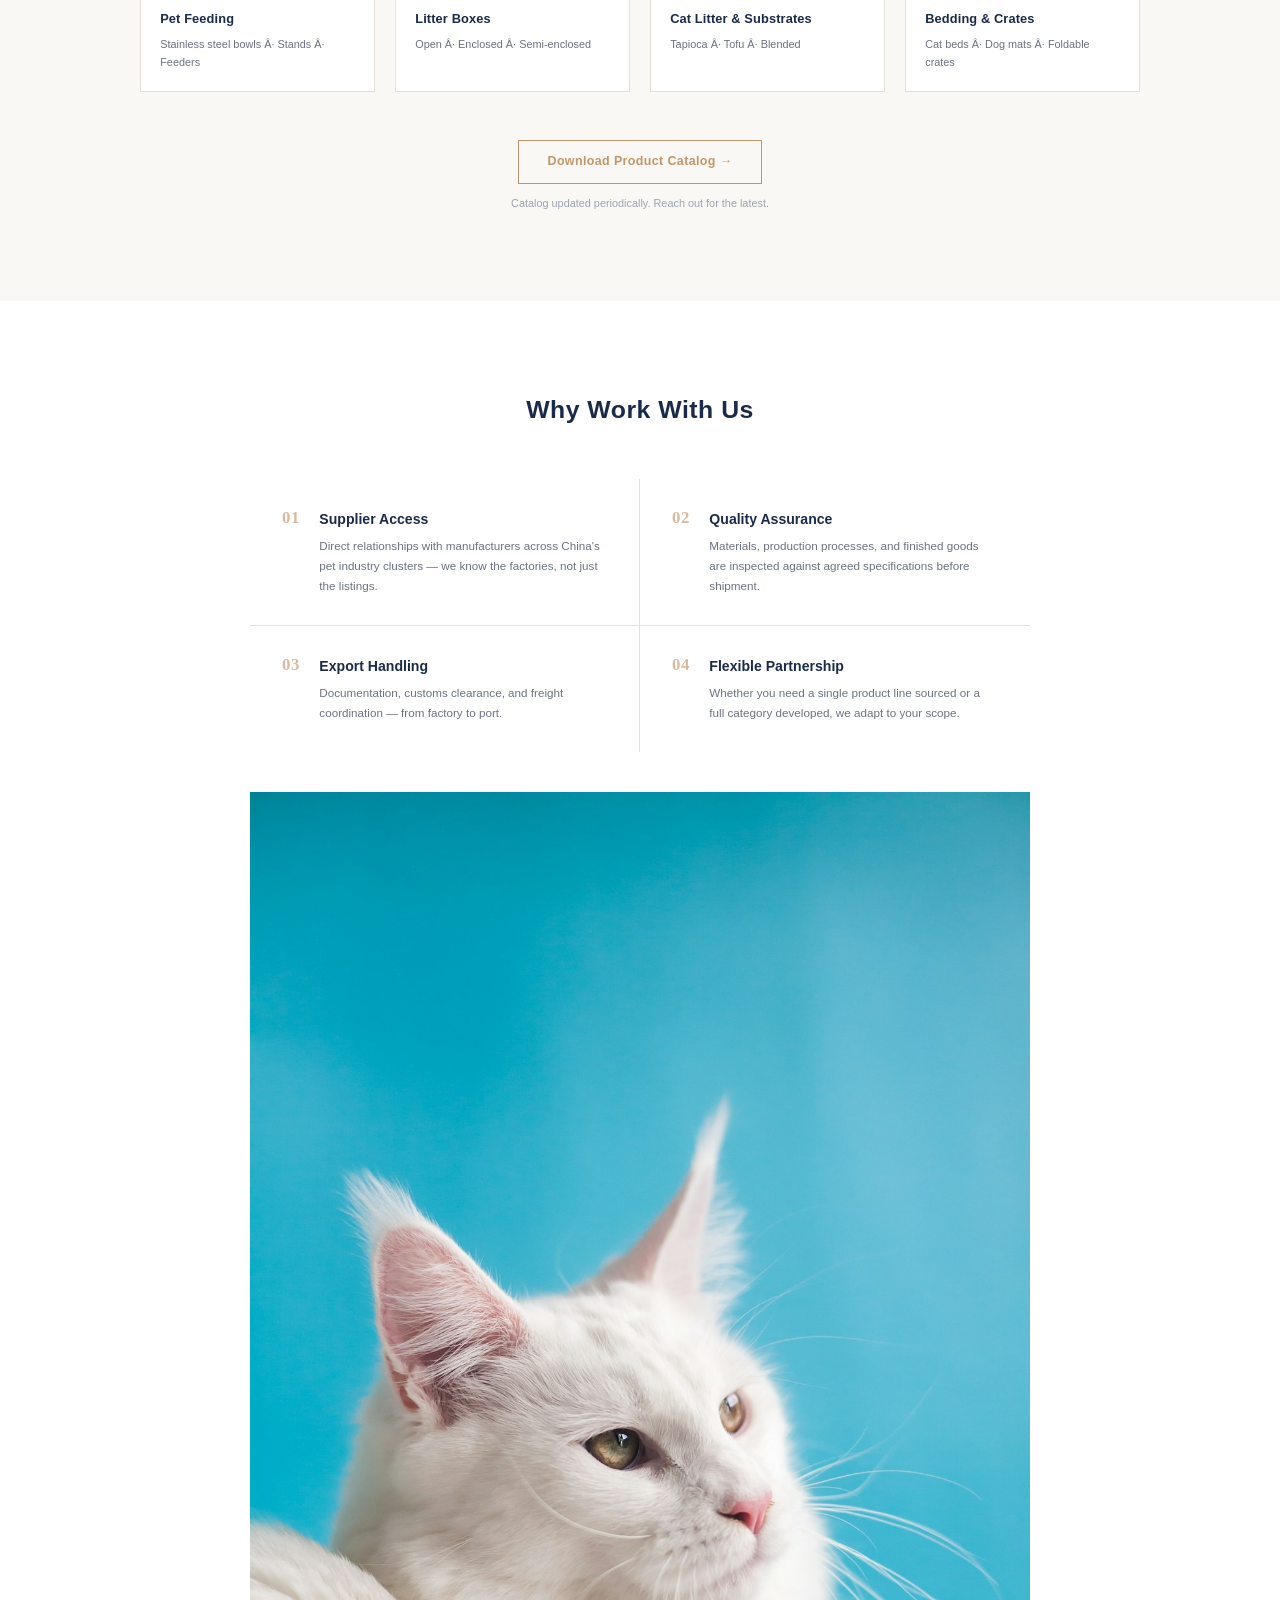
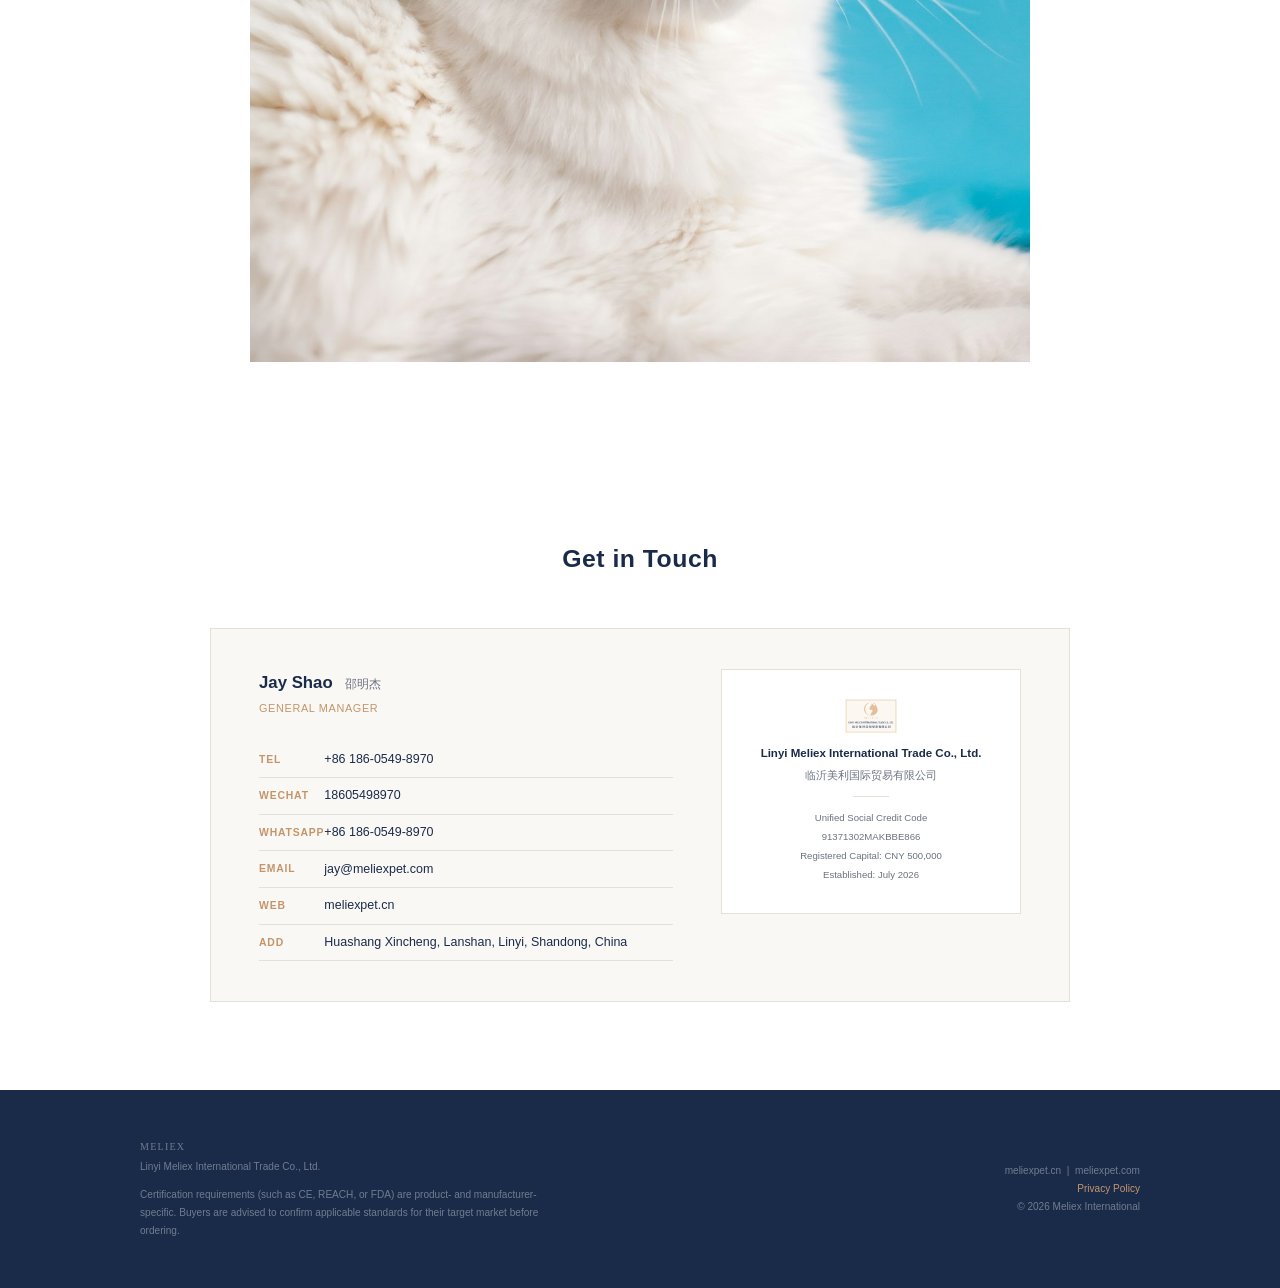
==== commit 4cc51907: "Contact: 添加微信和WhatsApp" ====
--- a/index.html
+++ b/index.html
@@ -138,6 +138,8 @@
 
         <table class="contact-table">
           <tr><td class="ct-label">Tel</td><td>+86 186-0549-8970</td></tr>
+          <tr><td class="ct-label">WeChat</td><td>18605498970</td></tr>
+          <tr><td class="ct-label">WhatsApp</td><td>+86 186-0549-8970</td></tr>
           <tr><td class="ct-label">Email</td><td><a href="mailto:jay@meliexpet.com">jay@meliexpet.com</a></td></tr>
           <tr><td class="ct-label">Web</td><td>meliexpet.cn</td></tr>
           <tr><td class="ct-label">Add</td><td>Huashang Xincheng, Lanshan, Linyi, Shandong, China</td></tr>
